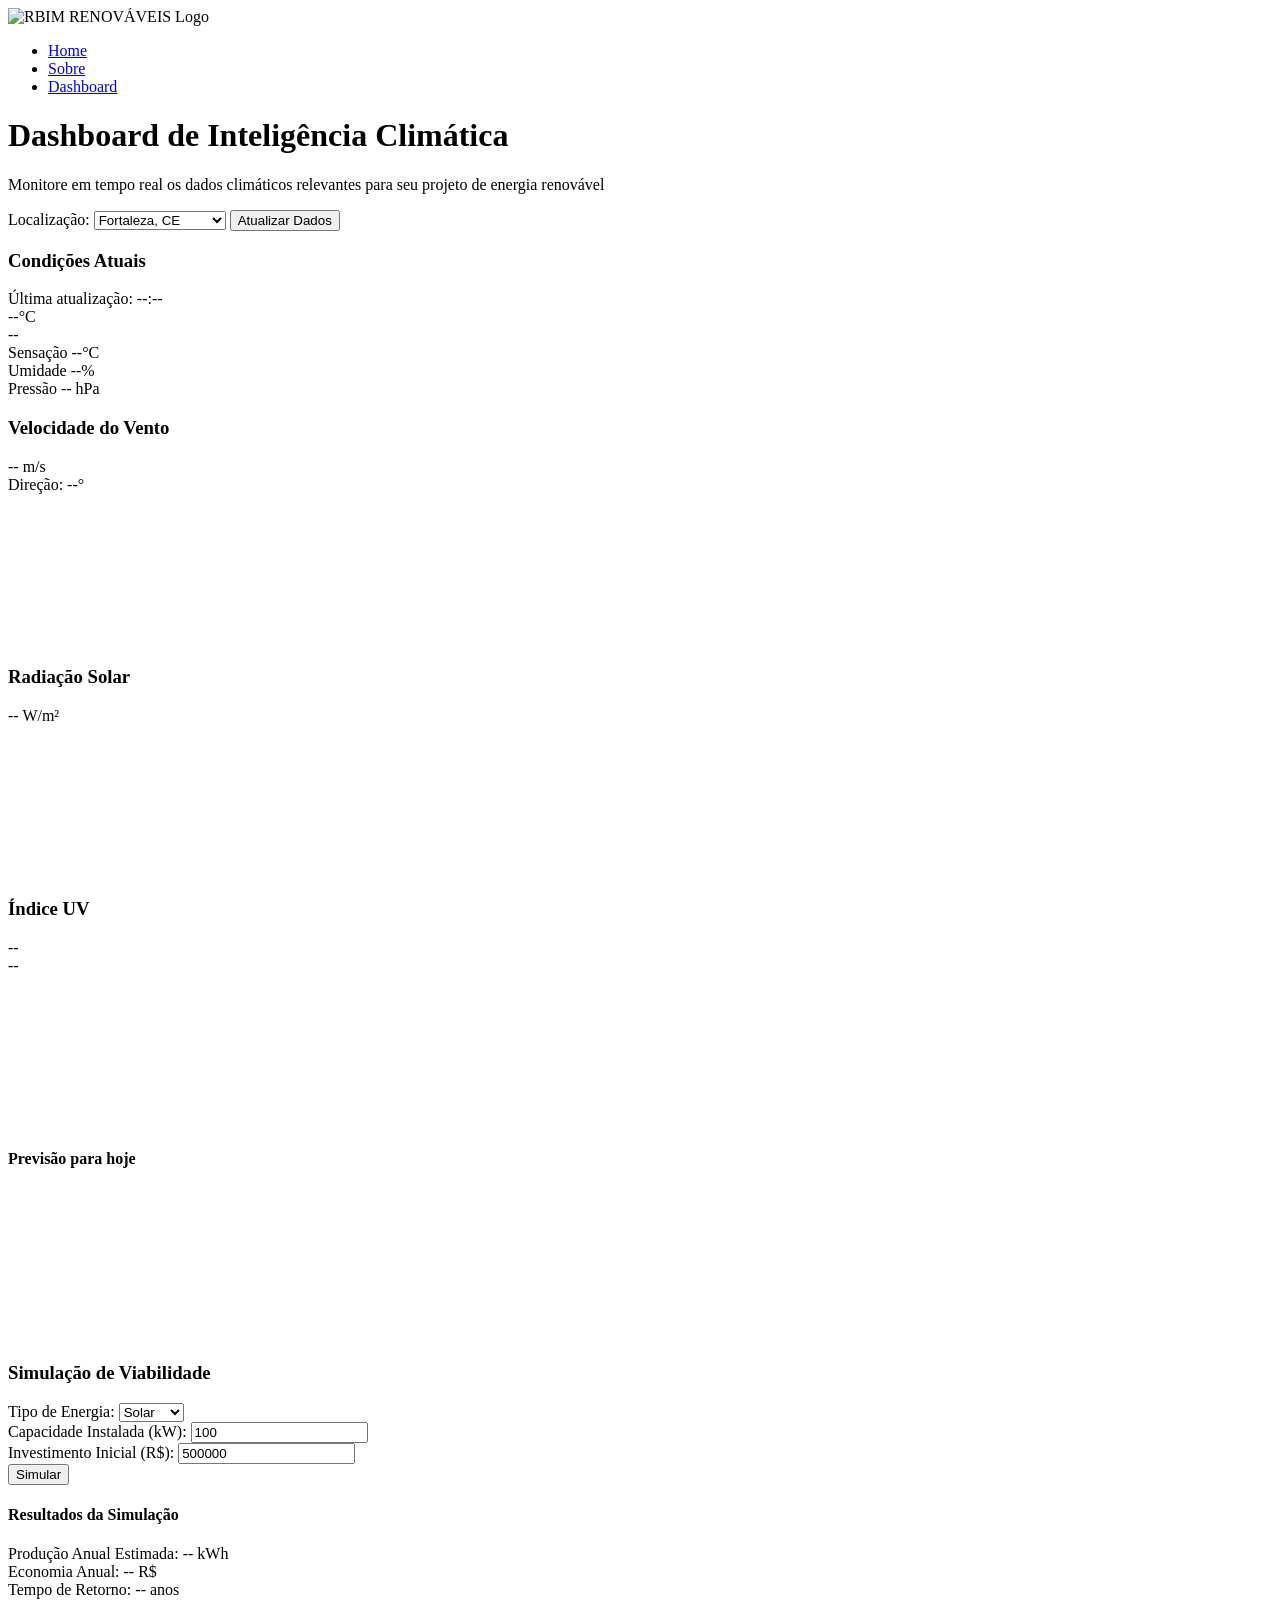
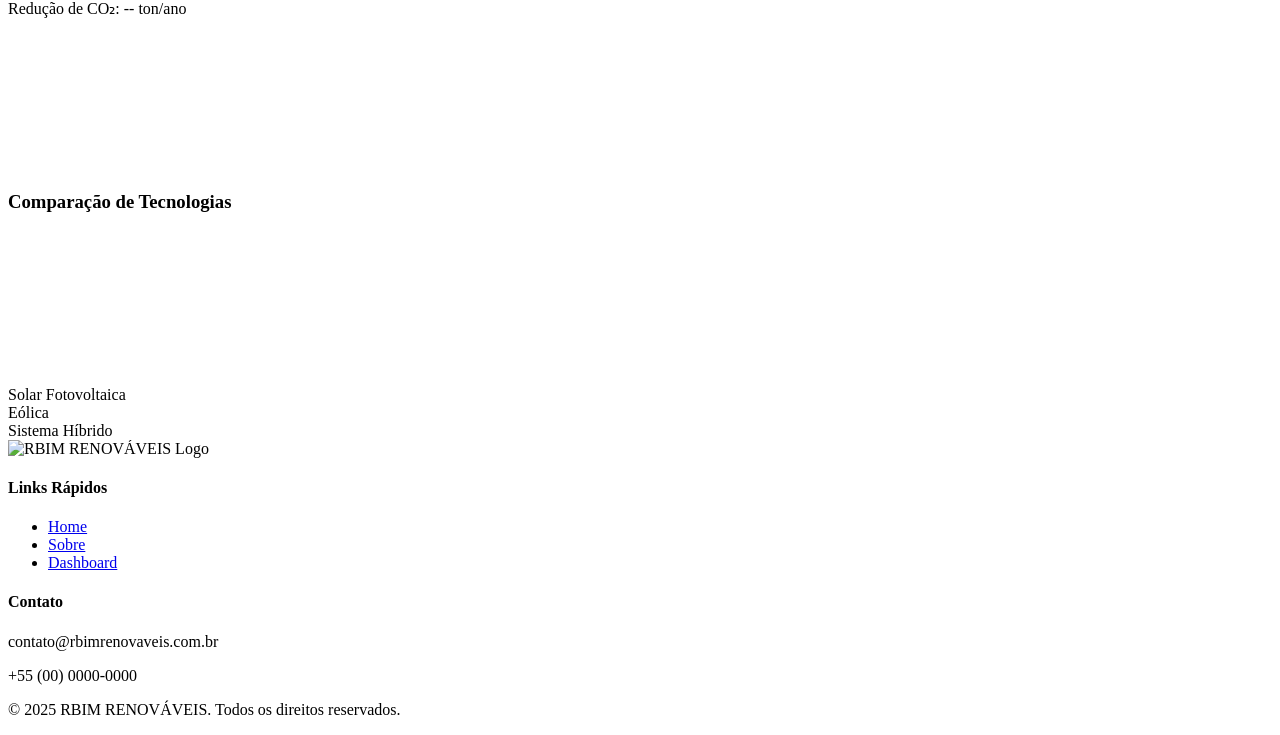
==== dashboard.html @ 1a297f3c "Add files via upload Upload inicial do projeto RBIM RENOVÁVEIS" ====
<!DOCTYPE html>
<html lang="pt-br">
<head>
    <meta charset="UTF-8">
    <meta name="viewport" content="width=device-width, initial-scale=1.0">
    <title>Dashboard - RBIM RENOVÁVEIS</title>
    <link rel="stylesheet" href="../css/style.css">
    <link rel="stylesheet" href="../css/dashboard.css">
    <!-- Chart.js para gráficos dinâmicos -->
    <script src="https://cdn.jsdelivr.net/npm/chart.js"></script>
</head>
<body>
    <header>
        <div class="container">
            <div class="logo">
                <!-- Espaço reservado para o logo da RBIM -->
                <img src="../images/logo-placeholder.png" alt="RBIM RENOVÁVEIS Logo" id="logo">
            </div>
            <nav>
                <ul>
                    <li><a href="../index.html">Home</a></li>
                    <li><a href="sobre.html">Sobre</a></li>
                    <li><a href="dashboard.html" class="active">Dashboard</a></li>
                </ul>
            </nav>
            <div class="menu-toggle">
                <span></span>
                <span></span>
                <span></span>
            </div>
        </div>
    </header>

    <main class="dashboard-main">
        <div class="dashboard-header">
            <div class="container">
                <h1>Dashboard de Inteligência Climática</h1>
                <p>Monitore em tempo real os dados climáticos relevantes para seu projeto de energia renovável</p>
                <div class="location-selector">
                    <label for="location">Localização:</label>
                    <select id="location">
                        <option value="fortaleza">Fortaleza, CE</option>
                        <option value="saopaulo">São Paulo, SP</option>
                        <option value="riodejaneiro">Rio de Janeiro, RJ</option>
                        <option value="brasilia">Brasília, DF</option>
                        <option value="salvador">Salvador, BA</option>
                    </select>
                    <!-- Comentário para integração futura com API OpenWeather:
                    Aqui você pode adicionar um campo de busca para permitir que o usuário
                    pesquise qualquer cidade e obtenha dados climáticos em tempo real usando
                    a API OpenWeather. Utilize o endpoint /weather com o parâmetro q=cidade,país
                    e appid=SUA_CHAVE_API -->
                    <button id="update-data" class="btn secondary">Atualizar Dados</button>
                </div>
            </div>
        </div>

        <div class="dashboard-content">
            <div class="container">
                <div class="dashboard-grid">
                    <!-- Widgets de dados climáticos -->
                    <div class="widget current-weather">
                        <div class="widget-header">
                            <h3>Condições Atuais</h3>
                            <span class="last-update">Última atualização: <span id="last-update-time">--:--</span></span>
                        </div>
                        <div class="widget-content">
                            <div class="weather-main">
                                <div class="temperature">
                                    <span id="current-temp">--</span>°C
                                </div>
                                <div class="weather-icon">
                                    <!-- Ícone será inserido via JavaScript -->
                                </div>
                                <div class="weather-description">
                                    <span id="weather-desc">--</span>
                                </div>
                            </div>
                            <div class="weather-details">
                                <div class="weather-detail">
                                    <span class="detail-label">Sensação</span>
                                    <span class="detail-value"><span id="feels-like">--</span>°C</span>
                                </div>
                                <div class="weather-detail">
                                    <span class="detail-label">Umidade</span>
                                    <span class="detail-value"><span id="humidity">--</span>%</span>
                                </div>
                                <div class="weather-detail">
                                    <span class="detail-label">Pressão</span>
                                    <span class="detail-value"><span id="pressure">--</span> hPa</span>
                                </div>
                            </div>
                        </div>
                    </div>

                    <!-- Widget de Velocidade do Vento -->
                    <div class="widget wind-data">
                        <div class="widget-header">
                            <h3>Velocidade do Vento</h3>
                        </div>
                        <div class="widget-content">
                            <div class="wind-speed">
                                <div class="current-wind">
                                    <span id="wind-speed">--</span>
                                    <span class="unit">m/s</span>
                                </div>
                                <div class="wind-direction">
                                    Direção: <span id="wind-direction">--</span>°
                                </div>
                            </div>
                            <div class="wind-chart-container">
                                <canvas id="windChart"></canvas>
                            </div>
                            <!-- Comentário para integração futura com API OpenWeather:
                            Para obter dados de vento em tempo real, utilize o endpoint /weather
                            e acesse os campos wind.speed e wind.deg na resposta da API.
                            Para dados históricos, considere o endpoint /onecall com parâmetros
                            de data para criar gráficos de tendência. -->
                        </div>
                    </div>

                    <!-- Widget de Radiação Solar -->
                    <div class="widget solar-radiation">
                        <div class="widget-header">
                            <h3>Radiação Solar</h3>
                        </div>
                        <div class="widget-content">
                            <div class="radiation-level">
                                <span id="radiation-value">--</span>
                                <span class="unit">W/m²</span>
                            </div>
                            <div class="radiation-chart-container">
                                <canvas id="radiationChart"></canvas>
                            </div>
                            <!-- Comentário para integração futura com API OpenWeather:
                            Para dados de radiação solar, você pode utilizar o endpoint /onecall
                            da API OpenWeather e acessar o campo current.uvi para o índice UV atual,
                            que pode ser usado como proxy para estimar a radiação solar.
                            Para dados mais precisos de radiação, considere APIs especializadas
                            como a NREL Solar Resource API. -->
                        </div>
                    </div>

                    <!-- Widget de Índice UV -->
                    <div class="widget uv-index">
                        <div class="widget-header">
                            <h3>Índice UV</h3>
                        </div>
                        <div class="widget-content">
                            <div class="uv-level">
                                <span id="uv-value">--</span>
                                <div class="uv-category" id="uv-category">--</div>
                            </div>
                            <div class="uv-chart-container">
                                <canvas id="uvChart"></canvas>
                            </div>
                            <div class="uv-forecast">
                                <h4>Previsão para hoje</h4>
                                <div class="uv-forecast-chart">
                                    <canvas id="uvForecastChart"></canvas>
                                </div>
                            </div>
                            <!-- Comentário para integração futura com API OpenWeather:
                            O índice UV pode ser obtido diretamente do endpoint /onecall
                            da API OpenWeather no campo current.uvi. Para previsões horárias,
                            utilize os dados do campo hourly[].uvi no mesmo endpoint. -->
                        </div>
                    </div>

                    <!-- Widget de Simulação de Viabilidade -->
                    <div class="widget viability-simulation">
                        <div class="widget-header">
                            <h3>Simulação de Viabilidade</h3>
                        </div>
                        <div class="widget-content">
                            <div class="simulation-form">
                                <div class="form-group">
                                    <label for="energy-type">Tipo de Energia:</label>
                                    <select id="energy-type">
                                        <option value="solar">Solar</option>
                                        <option value="wind">Eólica</option>
                                        <option value="hybrid">Híbrida</option>
                                    </select>
                                </div>
                                <div class="form-group">
                                    <label for="capacity">Capacidade Instalada (kW):</label>
                                    <input type="number" id="capacity" min="1" value="100">
                                </div>
                                <div class="form-group">
                                    <label for="investment">Investimento Inicial (R$):</label>
                                    <input type="number" id="investment" min="1000" value="500000">
                                </div>
                                <button id="simulate-btn" class="btn primary">Simular</button>
                            </div>
                            <div class="simulation-results">
                                <h4>Resultados da Simulação</h4>
                                <div class="result-item">
                                    <span class="result-label">Produção Anual Estimada:</span>
                                    <span class="result-value" id="annual-production">--</span> kWh
                                </div>
                                <div class="result-item">
                                    <span class="result-label">Economia Anual:</span>
                                    <span class="result-value" id="annual-savings">--</span> R$
                                </div>
                                <div class="result-item">
                                    <span class="result-label">Tempo de Retorno:</span>
                                    <span class="result-value" id="payback-time">--</span> anos
                                </div>
                                <div class="result-item">
                                    <span class="result-label">Redução de CO₂:</span>
                                    <span class="result-value" id="co2-reduction">--</span> ton/ano
                                </div>
                            </div>
                            <div class="viability-chart-container">
                                <canvas id="viabilityChart"></canvas>
                            </div>
                            <!-- Comentário para integração futura:
                            Esta simulação pode ser aprimorada utilizando dados históricos
                            da API OpenWeather combinados com modelos de eficiência de painéis
                            solares e turbinas eólicas. Considere implementar cálculos baseados
                            em médias de radiação solar e velocidade do vento para diferentes
                            períodos do ano. -->
                        </div>
                    </div>

                    <!-- Widget de Comparação de Tecnologias -->
                    <div class="widget technology-comparison">
                        <div class="widget-header">
                            <h3>Comparação de Tecnologias</h3>
                        </div>
                        <div class="widget-content">
                            <div class="comparison-chart-container">
                                <canvas id="comparisonChart"></canvas>
                            </div>
                            <div class="comparison-legend">
                                <div class="legend-item">
                                    <span class="legend-color solar"></span>
                                    <span class="legend-label">Solar Fotovoltaica</span>
                                </div>
                                <div class="legend-item">
                                    <span class="legend-color wind"></span>
                                    <span class="legend-label">Eólica</span>
                                </div>
                                <div class="legend-item">
                                    <span class="legend-color hybrid"></span>
                                    <span class="legend-label">Sistema Híbrido</span>
                                </div>
                            </div>
                        </div>
                    </div>
                </div>
            </div>
        </div>
    </main>

    <footer>
        <div class="container">
            <div class="footer-content">
                <div class="footer-logo">
                    <!-- Espaço reservado para o logo da RBIM no rodapé -->
                    <img src="../images/logo-placeholder.png" alt="RBIM RENOVÁVEIS Logo" class="footer-logo-img">
                </div>
                <div class="footer-links">
                    <h4>Links Rápidos</h4>
                    <ul>
                        <li><a href="../index.html">Home</a></li>
                        <li><a href="sobre.html">Sobre</a></li>
                        <li><a href="dashboard.html">Dashboard</a></li>
                    </ul>
                </div>
                <div class="footer-contact">
                    <h4>Contato</h4>
                    <p>contato@rbimrenovaveis.com.br</p>
                    <p>+55 (00) 0000-0000</p>
                </div>
            </div>
            <div class="footer-bottom">
                <p>&copy; 2025 RBIM RENOVÁVEIS. Todos os direitos reservados.</p>
            </div>
        </div>
    </footer>

    <script src="../js/main.js"></script>
    <script src="../js/dashboard.js"></script>
</body>
</html>
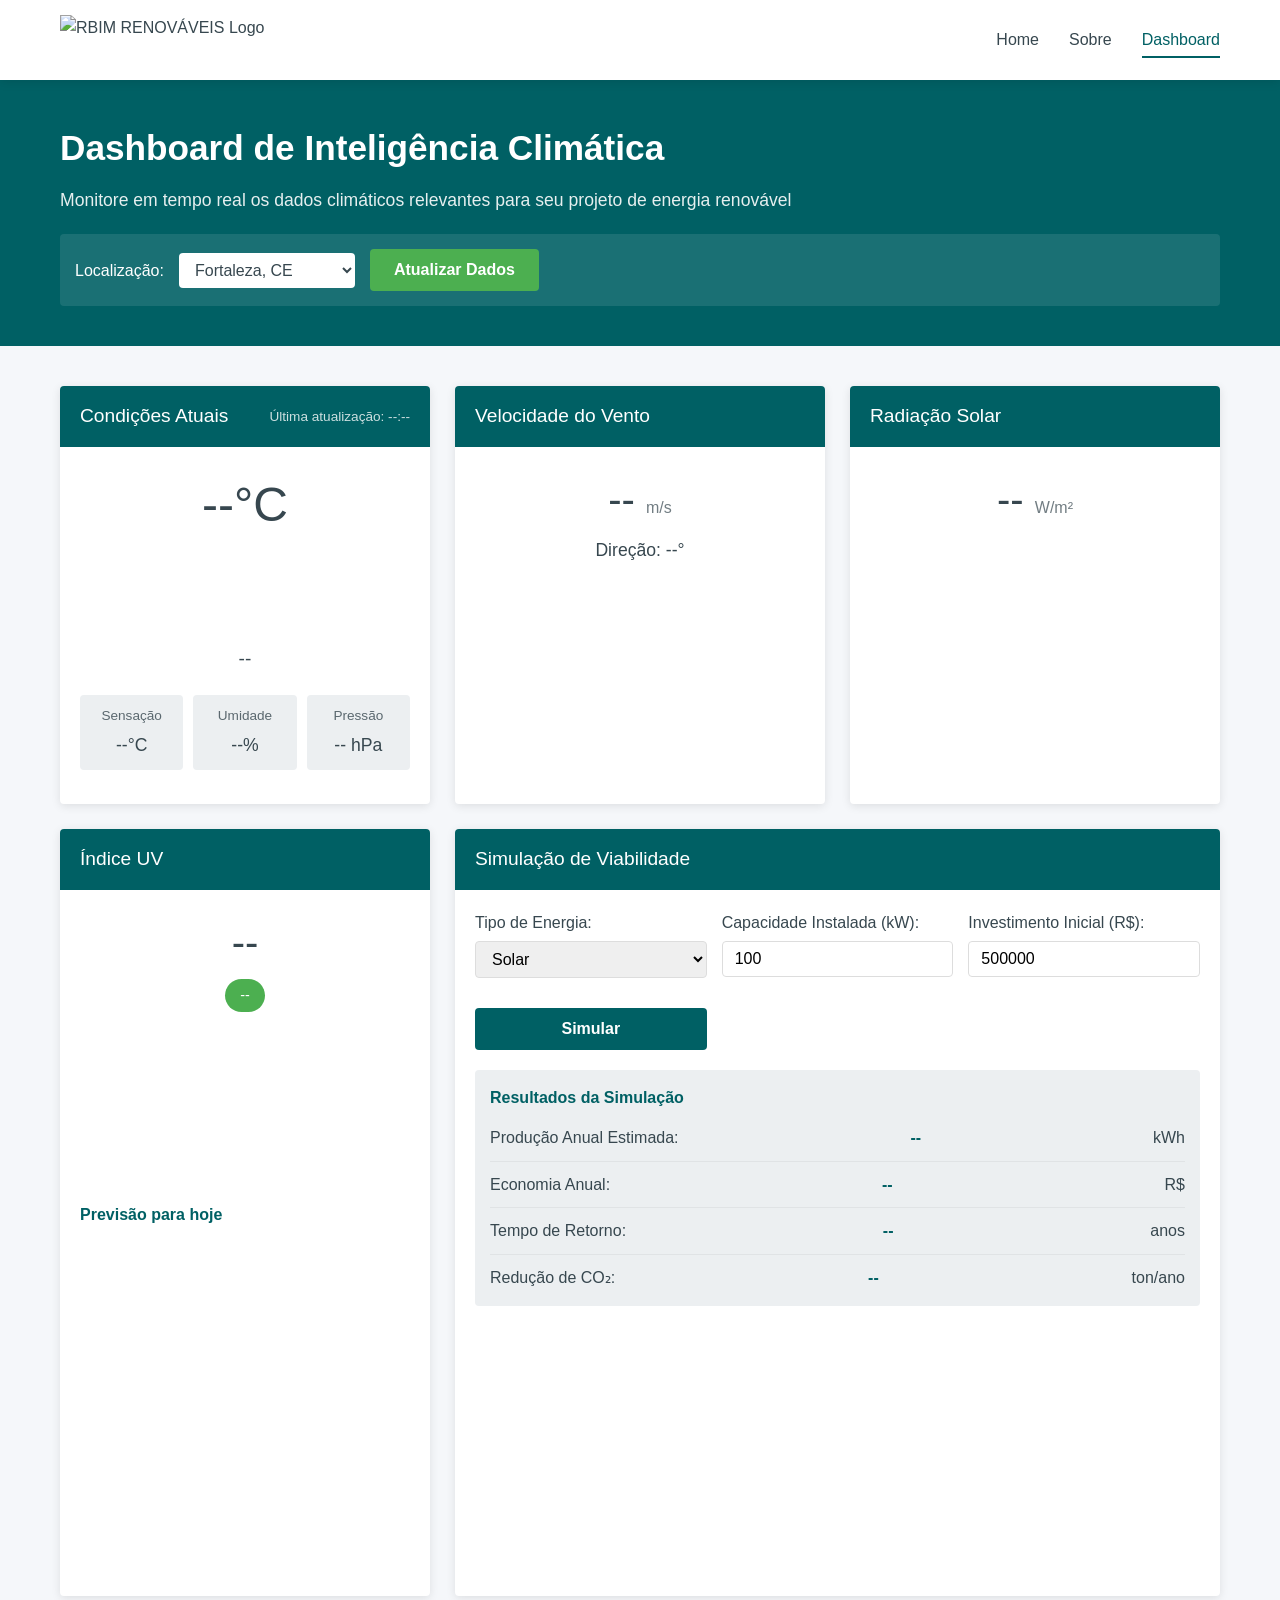
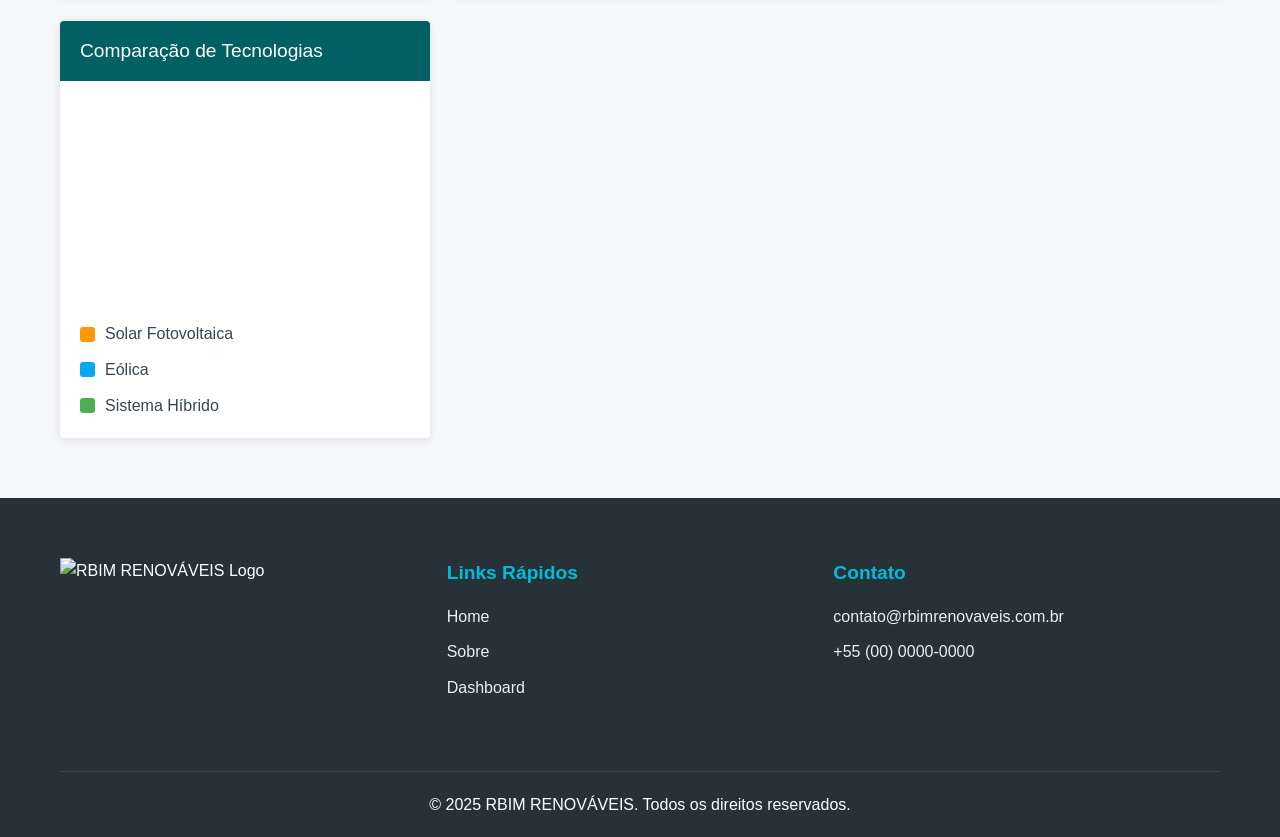
==== commit 5fddb7ac: "Update dashboard.html" ====
--- a/dashboard.html
+++ b/dashboard.html
@@ -4,8 +4,8 @@
     <meta charset="UTF-8">
     <meta name="viewport" content="width=device-width, initial-scale=1.0">
     <title>Dashboard - RBIM RENOVÁVEIS</title>
-    <link rel="stylesheet" href="../css/style.css">
-    <link rel="stylesheet" href="../css/dashboard.css">
+    <link rel="stylesheet" href="style.css">
+    <link rel="stylesheet" href="dashboard.css">
     <!-- Chart.js para gráficos dinâmicos -->
     <script src="https://cdn.jsdelivr.net/npm/chart.js"></script>
 </head>
--- a/style.css
+++ b/style.css
@@ -0,0 +1,279 @@
+/* Estilos Globais */
+:root {
+    --primary-color: #006064;
+    --secondary-color: #4caf50;
+    --accent-color: #00bcd4;
+    --dark-color: #263238;
+    --light-color: #eceff1;
+    --text-color: #37474f;
+    --white: #ffffff;
+    --shadow: 0 2px 10px rgba(0, 0, 0, 0.1);
+    --transition: all 0.3s ease;
+    --border-radius: 4px;
+    --container-width: 1200px;
+}
+
+* {
+    margin: 0;
+    padding: 0;
+    box-sizing: border-box;
+}
+
+body {
+    font-family: 'Segoe UI', Tahoma, Geneva, Verdana, sans-serif;
+    line-height: 1.6;
+    color: var(--text-color);
+    background-color: var(--light-color);
+}
+
+.container {
+    width: 100%;
+    max-width: var(--container-width);
+    margin: 0 auto;
+    padding: 0 20px;
+}
+
+a {
+    text-decoration: none;
+    color: var(--primary-color);
+    transition: var(--transition);
+}
+
+a:hover {
+    color: var(--accent-color);
+}
+
+ul {
+    list-style: none;
+}
+
+img {
+    max-width: 100%;
+    height: auto;
+}
+
+/* Botões */
+.btn {
+    display: inline-block;
+    padding: 12px 24px;
+    border-radius: var(--border-radius);
+    font-weight: 600;
+    text-align: center;
+    cursor: pointer;
+    transition: var(--transition);
+    border: none;
+    font-size: 1rem;
+}
+
+.btn.primary {
+    background-color: var(--primary-color);
+    color: var(--white);
+}
+
+.btn.primary:hover {
+    background-color: #00838f;
+    transform: translateY(-2px);
+    box-shadow: 0 4px 12px rgba(0, 96, 100, 0.2);
+}
+
+.btn.secondary {
+    background-color: var(--secondary-color);
+    color: var(--white);
+}
+
+.btn.secondary:hover {
+    background-color: #43a047;
+    transform: translateY(-2px);
+    box-shadow: 0 4px 12px rgba(76, 175, 80, 0.2);
+}
+
+/* Header */
+header {
+    background-color: var(--white);
+    box-shadow: var(--shadow);
+    position: sticky;
+    top: 0;
+    z-index: 100;
+}
+
+header .container {
+    display: flex;
+    justify-content: space-between;
+    align-items: center;
+    padding: 15px 20px;
+}
+
+.logo {
+    display: flex;
+    align-items: center;
+}
+
+.logo img {
+    height: 50px;
+    width: auto;
+}
+
+nav ul {
+    display: flex;
+}
+
+nav ul li {
+    margin-left: 30px;
+}
+
+nav ul li a {
+    color: var(--text-color);
+    font-weight: 500;
+    padding: 10px 0;
+    position: relative;
+}
+
+nav ul li a:after {
+    content: '';
+    position: absolute;
+    width: 0;
+    height: 2px;
+    background-color: var(--primary-color);
+    bottom: 0;
+    left: 0;
+    transition: var(--transition);
+}
+
+nav ul li a:hover:after,
+nav ul li a.active:after {
+    width: 100%;
+}
+
+nav ul li a.active {
+    color: var(--primary-color);
+}
+
+.menu-toggle {
+    display: none;
+    flex-direction: column;
+    cursor: pointer;
+}
+
+.menu-toggle span {
+    width: 25px;
+    height: 3px;
+    background-color: var(--text-color);
+    margin: 2px 0;
+    transition: var(--transition);
+}
+
+/* Footer */
+footer {
+    background-color: var(--dark-color);
+    color: var(--white);
+    padding: 60px 0 20px;
+}
+
+.footer-content {
+    display: flex;
+    flex-wrap: wrap;
+    justify-content: space-between;
+    margin-bottom: 40px;
+}
+
+.footer-logo {
+    flex: 1;
+    min-width: 200px;
+    margin-bottom: 20px;
+}
+
+.footer-logo-img {
+    height: 60px;
+    width: auto;
+}
+
+.footer-links, .footer-contact {
+    flex: 1;
+    min-width: 200px;
+    margin-bottom: 20px;
+}
+
+.footer-links h4, .footer-contact h4 {
+    color: var(--accent-color);
+    margin-bottom: 15px;
+    font-size: 1.2rem;
+}
+
+.footer-links ul li {
+    margin-bottom: 10px;
+}
+
+.footer-links ul li a {
+    color: var(--light-color);
+}
+
+.footer-links ul li a:hover {
+    color: var(--accent-color);
+}
+
+.footer-contact p {
+    margin-bottom: 10px;
+    color: var(--light-color);
+}
+
+.footer-bottom {
+    text-align: center;
+    padding-top: 20px;
+    border-top: 1px solid rgba(255, 255, 255, 0.1);
+}
+
+/* Responsividade */
+@media (max-width: 768px) {
+    .menu-toggle {
+        display: flex;
+    }
+
+    nav {
+        position: fixed;
+        top: 80px;
+        left: -100%;
+        width: 100%;
+        height: calc(100vh - 80px);
+        background-color: var(--white);
+        transition: var(--transition);
+        box-shadow: var(--shadow);
+    }
+
+    nav.active {
+        left: 0;
+    }
+
+    nav ul {
+        flex-direction: column;
+        padding: 20px;
+    }
+
+    nav ul li {
+        margin: 0;
+        margin-bottom: 20px;
+    }
+
+    .footer-content {
+        flex-direction: column;
+    }
+
+    .footer-logo, .footer-links, .footer-contact {
+        width: 100%;
+        margin-bottom: 30px;
+    }
+}
+
+@media (max-width: 480px) {
+    .btn {
+        padding: 10px 16px;
+        font-size: 0.9rem;
+    }
+
+    h1 {
+        font-size: 1.8rem;
+    }
+
+    h2 {
+        font-size: 1.5rem;
+    }
+}
--- a/dashboard.css
+++ b/dashboard.css
@@ -0,0 +1,387 @@
+/* Estilos específicos para a página Dashboard */
+.dashboard-main {
+    background-color: #f5f7fa;
+}
+
+.dashboard-header {
+    background-color: var(--primary-color);
+    color: var(--white);
+    padding: 40px 0;
+}
+
+.dashboard-header h1 {
+    font-size: 2.2rem;
+    margin-bottom: 10px;
+}
+
+.dashboard-header p {
+    font-size: 1.1rem;
+    margin-bottom: 20px;
+    opacity: 0.9;
+}
+
+.location-selector {
+    display: flex;
+    align-items: center;
+    flex-wrap: wrap;
+    gap: 15px;
+    background-color: rgba(255, 255, 255, 0.1);
+    padding: 15px;
+    border-radius: var(--border-radius);
+}
+
+.location-selector label {
+    font-weight: 500;
+}
+
+.location-selector select {
+    padding: 8px 12px;
+    border-radius: var(--border-radius);
+    border: none;
+    background-color: var(--white);
+    color: var(--text-color);
+    font-size: 1rem;
+}
+
+.dashboard-content {
+    padding: 40px 0 60px;
+}
+
+.dashboard-grid {
+    display: grid;
+    grid-template-columns: repeat(3, 1fr);
+    gap: 25px;
+}
+
+.widget {
+    background-color: var(--white);
+    border-radius: var(--border-radius);
+    box-shadow: var(--shadow);
+    overflow: hidden;
+}
+
+.widget-header {
+    background-color: var(--primary-color);
+    color: var(--white);
+    padding: 15px 20px;
+    display: flex;
+    justify-content: space-between;
+    align-items: center;
+}
+
+.widget-header h3 {
+    font-size: 1.2rem;
+    font-weight: 500;
+}
+
+.last-update {
+    font-size: 0.85rem;
+    opacity: 0.8;
+}
+
+.widget-content {
+    padding: 20px;
+}
+
+/* Estilos específicos para cada widget */
+.current-weather {
+    grid-column: span 1;
+}
+
+.weather-main {
+    display: flex;
+    flex-direction: column;
+    align-items: center;
+    margin-bottom: 20px;
+}
+
+.temperature {
+    font-size: 3rem;
+    font-weight: 300;
+    margin-bottom: 10px;
+}
+
+.weather-icon {
+    width: 80px;
+    height: 80px;
+    margin-bottom: 10px;
+}
+
+.weather-description {
+    text-transform: capitalize;
+    font-size: 1.2rem;
+}
+
+.weather-details {
+    display: grid;
+    grid-template-columns: repeat(3, 1fr);
+    gap: 10px;
+    text-align: center;
+}
+
+.weather-detail {
+    padding: 10px;
+    background-color: var(--light-color);
+    border-radius: var(--border-radius);
+}
+
+.detail-label {
+    display: block;
+    font-size: 0.85rem;
+    margin-bottom: 5px;
+    color: var(--text-color);
+    opacity: 0.8;
+}
+
+.detail-value {
+    font-size: 1.1rem;
+    font-weight: 500;
+}
+
+/* Widget de Velocidade do Vento */
+.wind-data {
+    grid-column: span 1;
+}
+
+.wind-speed {
+    text-align: center;
+    margin-bottom: 20px;
+}
+
+.current-wind {
+    font-size: 2.5rem;
+    font-weight: 300;
+    margin-bottom: 5px;
+}
+
+.unit {
+    font-size: 1rem;
+    opacity: 0.7;
+}
+
+.wind-direction {
+    font-size: 1.1rem;
+}
+
+.wind-chart-container {
+    height: 200px;
+}
+
+/* Widget de Radiação Solar */
+.solar-radiation {
+    grid-column: span 1;
+}
+
+.radiation-level {
+    text-align: center;
+    font-size: 2.5rem;
+    font-weight: 300;
+    margin-bottom: 20px;
+}
+
+.radiation-chart-container {
+    height: 200px;
+}
+
+/* Widget de Índice UV */
+.uv-index {
+    grid-column: span 1;
+}
+
+.uv-level {
+    text-align: center;
+    margin-bottom: 20px;
+    display: flex;
+    flex-direction: column;
+    align-items: center;
+}
+
+#uv-value {
+    font-size: 2.5rem;
+    font-weight: 300;
+    margin-bottom: 5px;
+}
+
+.uv-category {
+    padding: 5px 15px;
+    border-radius: 20px;
+    font-size: 0.9rem;
+    font-weight: 500;
+    background-color: #4caf50;
+    color: white;
+}
+
+.uv-chart-container {
+    height: 150px;
+    margin-bottom: 20px;
+}
+
+.uv-forecast h4 {
+    margin-bottom: 10px;
+    font-size: 1rem;
+    color: var(--primary-color);
+}
+
+.uv-forecast-chart {
+    height: 100px;
+}
+
+/* Widget de Simulação de Viabilidade */
+.viability-simulation {
+    grid-column: span 2;
+}
+
+.simulation-form {
+    display: grid;
+    grid-template-columns: repeat(auto-fit, minmax(200px, 1fr));
+    gap: 15px;
+    margin-bottom: 20px;
+}
+
+.form-group {
+    margin-bottom: 15px;
+}
+
+.form-group label {
+    display: block;
+    margin-bottom: 5px;
+    font-weight: 500;
+}
+
+.form-group input,
+.form-group select {
+    width: 100%;
+    padding: 8px 12px;
+    border-radius: var(--border-radius);
+    border: 1px solid #ddd;
+    font-size: 1rem;
+}
+
+.simulation-results {
+    background-color: var(--light-color);
+    padding: 15px;
+    border-radius: var(--border-radius);
+    margin-bottom: 20px;
+}
+
+.simulation-results h4 {
+    margin-bottom: 15px;
+    color: var(--primary-color);
+}
+
+.result-item {
+    display: flex;
+    justify-content: space-between;
+    margin-bottom: 10px;
+    padding-bottom: 10px;
+    border-bottom: 1px solid rgba(0, 0, 0, 0.05);
+}
+
+.result-item:last-child {
+    border-bottom: none;
+    margin-bottom: 0;
+    padding-bottom: 0;
+}
+
+.result-label {
+    font-weight: 500;
+}
+
+.result-value {
+    font-weight: 600;
+    color: var(--primary-color);
+}
+
+.viability-chart-container {
+    height: 250px;
+}
+
+/* Widget de Comparação de Tecnologias */
+.technology-comparison {
+    grid-column: span 1;
+}
+
+.comparison-chart-container {
+    height: 200px;
+    margin-bottom: 20px;
+}
+
+.comparison-legend {
+    display: flex;
+    flex-direction: column;
+    gap: 10px;
+}
+
+.legend-item {
+    display: flex;
+    align-items: center;
+}
+
+.legend-color {
+    width: 15px;
+    height: 15px;
+    border-radius: 3px;
+    margin-right: 10px;
+}
+
+.legend-color.solar {
+    background-color: #ff9800;
+}
+
+.legend-color.wind {
+    background-color: #03a9f4;
+}
+
+.legend-color.hybrid {
+    background-color: #4caf50;
+}
+
+/* Responsividade */
+@media (max-width: 1200px) {
+    .dashboard-grid {
+        grid-template-columns: repeat(2, 1fr);
+    }
+    
+    .current-weather,
+    .wind-data,
+    .solar-radiation,
+    .uv-index {
+        grid-column: span 1;
+    }
+    
+    .viability-simulation {
+        grid-column: span 2;
+    }
+    
+    .technology-comparison {
+        grid-column: span 2;
+    }
+}
+
+@media (max-width: 768px) {
+    .dashboard-grid {
+        grid-template-columns: 1fr;
+    }
+    
+    .current-weather,
+    .wind-data,
+    .solar-radiation,
+    .uv-index,
+    .viability-simulation,
+    .technology-comparison {
+        grid-column: span 1;
+    }
+    
+    .location-selector {
+        flex-direction: column;
+        align-items: flex-start;
+    }
+    
+    .location-selector select {
+        width: 100%;
+    }
+    
+    .weather-details {
+        grid-template-columns: 1fr;
+    }
+}
